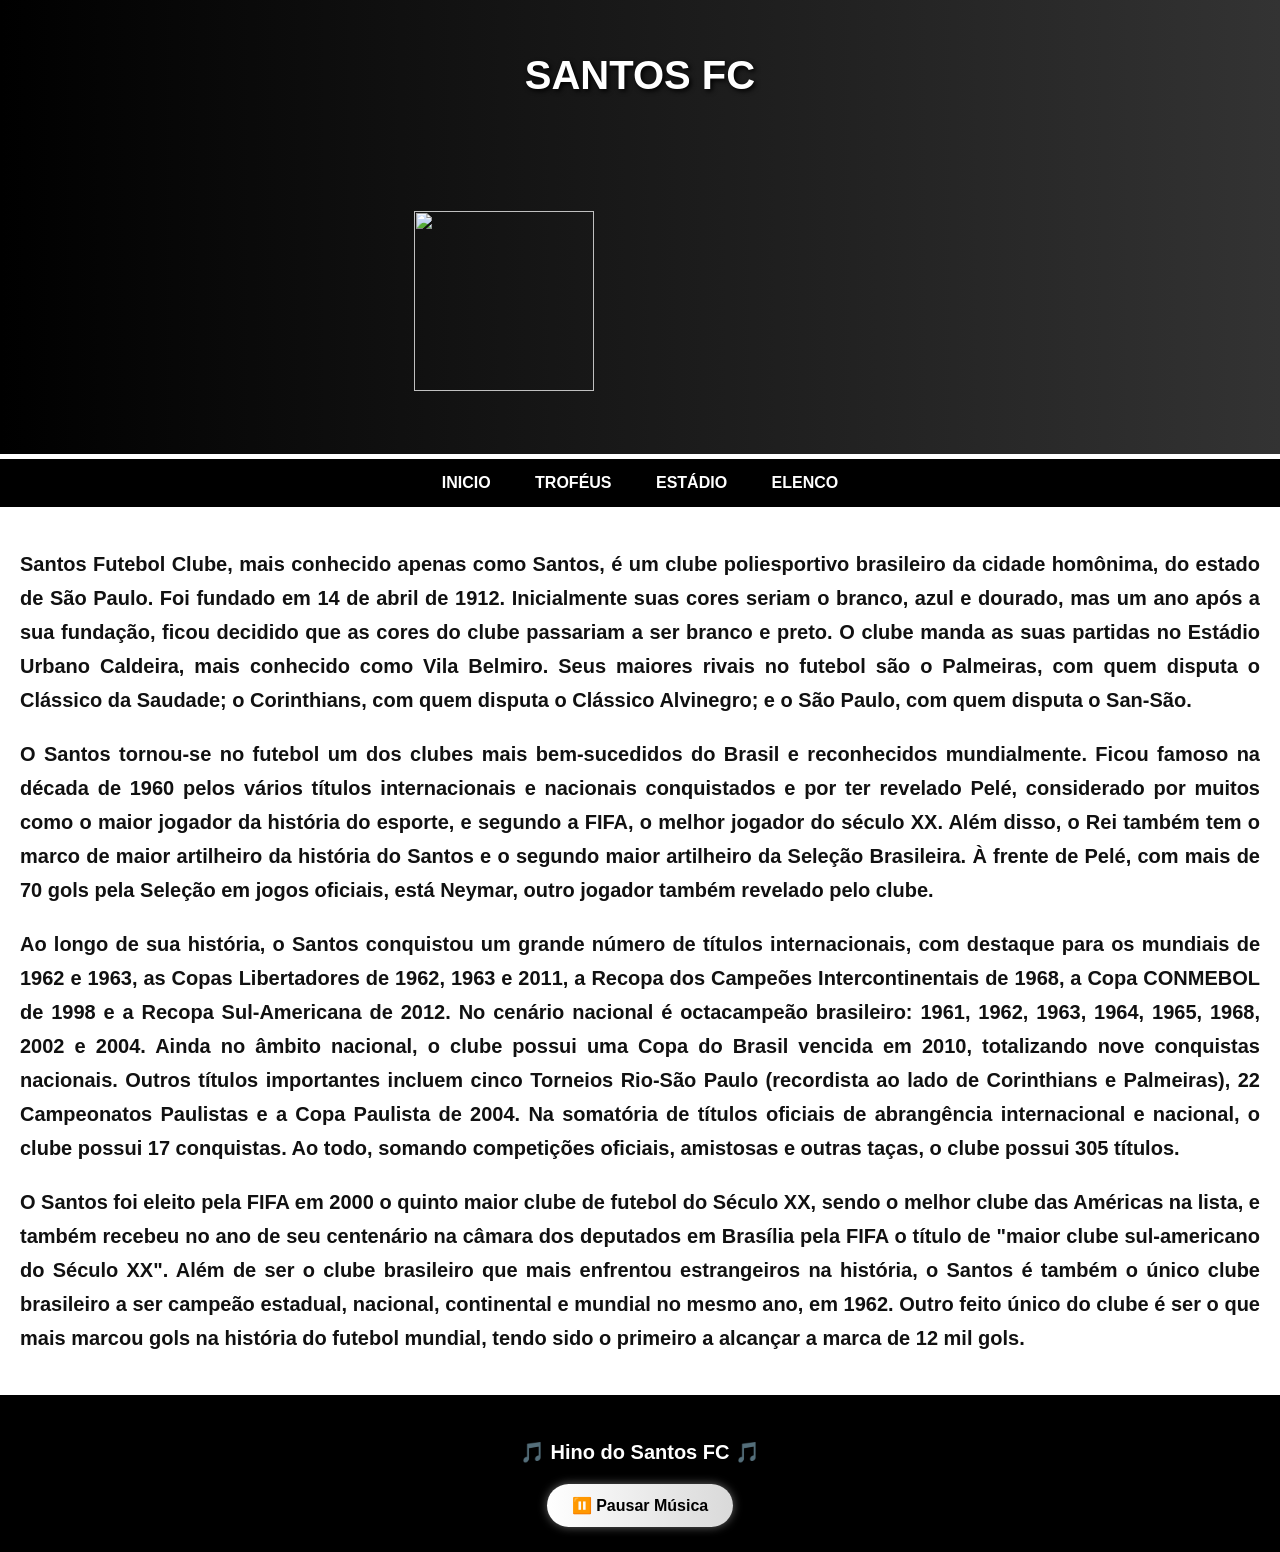
==== index.html @ cb482b90 "Add files via upload" ====
<!DOCTYPE html>
<html lang="pt-br">
  <head>
    <meta charset="utf-8">
   <link rel="stylesheet" href="alô ex.css">
   <title>SANTOS FC</title>
 </head>
<body>

<header>
<h2>SANTOS FC<h2>
<img src="santos.png" height="180px" width="180px"> 
<img src="gif-santos.gif" alt="Torcida Jovem" height="250px" width="250px"> 
</header>
<nav>
<a href="index.html.html"> INICIO</a>
<a href="Page_2.html"> TROFÉUS</a>
<a href="Page-3.html"> ESTÁDIO</a>
<a href="Page_4.html"> ELENCO</a>
</nav>

<section>
<h3>Santos Futebol Clube, mais conhecido apenas como Santos, é um clube poliesportivo brasileiro da cidade homônima, do estado de São Paulo. Foi fundado em 14 de abril de 1912. Inicialmente suas cores seriam o branco, azul e dourado, mas um ano após a sua fundação, ficou decidido que as cores do clube passariam a ser branco e preto. O clube manda as suas partidas no Estádio Urbano Caldeira, mais conhecido como Vila Belmiro. Seus maiores rivais no futebol são o Palmeiras, com quem disputa o Clássico da Saudade; o Corinthians, com quem disputa o Clássico Alvinegro; e o São Paulo, com quem disputa o San-São.</h3>

<h3> O Santos tornou-se no futebol um dos clubes mais bem-sucedidos do Brasil e reconhecidos mundialmente. Ficou famoso na década de 1960 pelos vários títulos internacionais e nacionais conquistados e por ter revelado Pelé, considerado por muitos como o maior jogador da história do esporte, e segundo a FIFA, o melhor jogador do século XX. Além disso, o Rei também tem o marco de maior artilheiro da história do Santos e o segundo maior artilheiro da Seleção Brasileira. À frente de Pelé, com mais de 70 gols pela Seleção em jogos oficiais, está Neymar, outro jogador também revelado pelo clube.</h3>

<h3>Ao longo de sua história, o Santos conquistou um grande número de títulos internacionais, com destaque para os mundiais de 1962 e 1963, as Copas Libertadores de 1962, 1963 e 2011, a Recopa dos Campeões Intercontinentais de 1968, a Copa CONMEBOL de 1998 e a Recopa Sul-Americana de 2012. No cenário nacional é octacampeão brasileiro: 1961, 1962, 1963, 1964, 1965, 1968, 2002 e 2004. Ainda no âmbito nacional, o clube possui uma Copa do Brasil vencida em 2010, totalizando nove conquistas nacionais. Outros títulos importantes incluem cinco Torneios Rio-São Paulo (recordista ao lado de Corinthians e Palmeiras), 22 Campeonatos Paulistas e a Copa Paulista de 2004. Na somatória de títulos oficiais de abrangência internacional e nacional, o clube possui 17 conquistas. Ao todo, somando competições oficiais, amistosas e outras taças, o clube possui 305 títulos.</h3>

<h3>O Santos foi eleito pela FIFA em 2000 o quinto maior clube de futebol do Século XX, sendo o melhor clube das Américas na lista, e também recebeu no ano de seu centenário na câmara dos deputados em Brasília pela FIFA o título de "maior clube sul-americano do Século XX". Além de ser o clube brasileiro que mais enfrentou estrangeiros na história, o Santos é também o único clube brasileiro a ser campeão estadual, nacional, continental e mundial no mesmo ano, em 1962. Outro feito único do clube é ser o que mais marcou gols na história do futebol mundial, tendo sido o primeiro a alcançar a marca de 12 mil gols.</h3>
<p>

</p>
</section>


<footer>
    <h3>🎵 Hino do Santos FC 🎵</h3>

    <audio id="musica" autoplay loop>
        <source src="santos.mp4" type="audio/mp4">
    </audio>

    <button onclick="toggleAudio()" id="botaoAudio">
        ⏸️ Pausar Música
    </button>

    <script>
        const audio = document.getElementById("musica");
        const botao = document.getElementById("botaoAudio");

        function toggleAudio() {
            if(audio.paused){
                audio.play();
                botao.innerHTML = "⏸️ Pausar Hino";
            }else{
                audio.pause();
                botao.innerHTML = "▶️ Tocar Hino";
            }
        }
    </script>
</footer>
---- alô ex.css ----
/* Fundo geral */
body{
    margin:0;
    font-family: Arial, Helvetica, sans-serif;
    background:#f5f5f5;
    color:#111;
}

/* Cabeçalho */
header{
    background:linear-gradient(to right,#000,#333);
    color:white;
    text-align:center;
    padding:20px;
    border-bottom:5px solid #fff;
}

header img{
    margin:5px;
}

/* Menu */
nav{
    background:#000;
    text-align:center;
    padding:15px;
}

nav a{
    color:white;
    text-decoration:none;
    margin:20px;
    font-weight:bold;
    transition:0.3s;
}

nav a:hover{
    color:#c0c0c0;
}

/* Conteúdo */
section{
    width:100%;
    float:left;
    padding:20px;
    box-sizing:border-box;
    background:white;
}

h3,h4,h5,h6{
	font-size: 20px;
}

section h3{
    text-align:justify;
    line-height:1.7;
	font-size: 20px;
}

/* Lateral */
aside{
    width:25%;
    float:right;
    padding:20px;
    box-sizing:border-box;
    background:#e9e9e9;
    text-align:center;
}

.poihu{
    width:1000px;
	height:450px
}

/* Rodapé */
footer{
    clear:both;
    background:#000;
    color:white;
    text-align:center;
    padding:25px;
}

/* Botão do áudio */
#botaoAudio{
    background:linear-gradient(to right,#ffffff,#d9d9d9);
    color:#000;
    border:none;
    padding:12px 25px;
    font-size:16px;
    font-weight:bold;
    border-radius:30px;
    cursor:pointer;
    transition:0.3s;
    box-shadow:0 0 10px rgba(255,255,255,0.4);
}

#botaoAudio:hover{
    transform:scale(1.08);
    background:white;
    box-shadow:0 0 20px rgba(255,255,255,0.8);
}

/* Título */
h2{
    font-size:40px;
    text-shadow:2px 2px 5px #000;
}
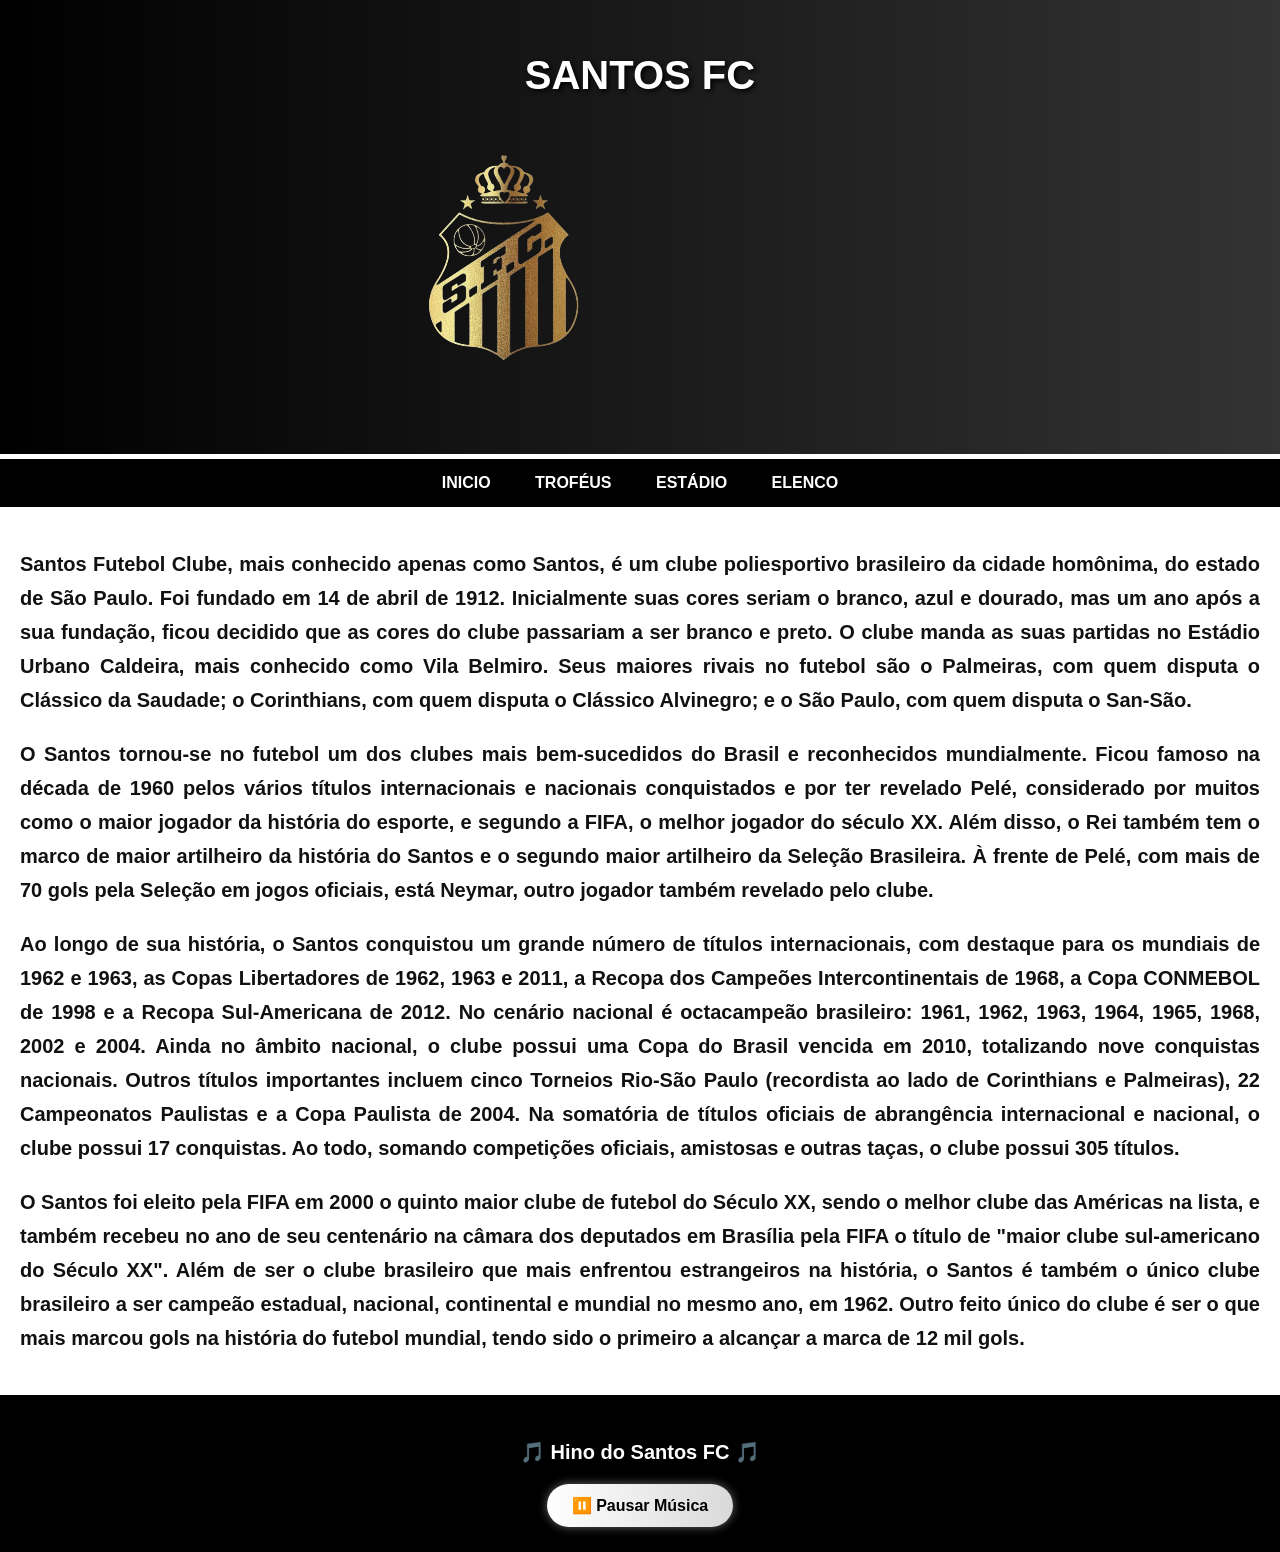
==== commit b423e566: "Add files via upload" ====
--- a/index.html
+++ b/index.html
@@ -9,11 +9,11 @@
 
 <header>
 <h2>SANTOS FC<h2>
-<img src="santos.png" height="180px" width="180px"> 
+<img src="santos.png" height="250px" width="250px"> 
 <img src="gif-santos.gif" alt="Torcida Jovem" height="250px" width="250px"> 
 </header>
 <nav>
-<a href="index.html.html"> INICIO</a>
+<a href="index.html"> INICIO</a>
 <a href="Page_2.html"> TROFÉUS</a>
 <a href="Page-3.html"> ESTÁDIO</a>
 <a href="Page_4.html"> ELENCO</a>
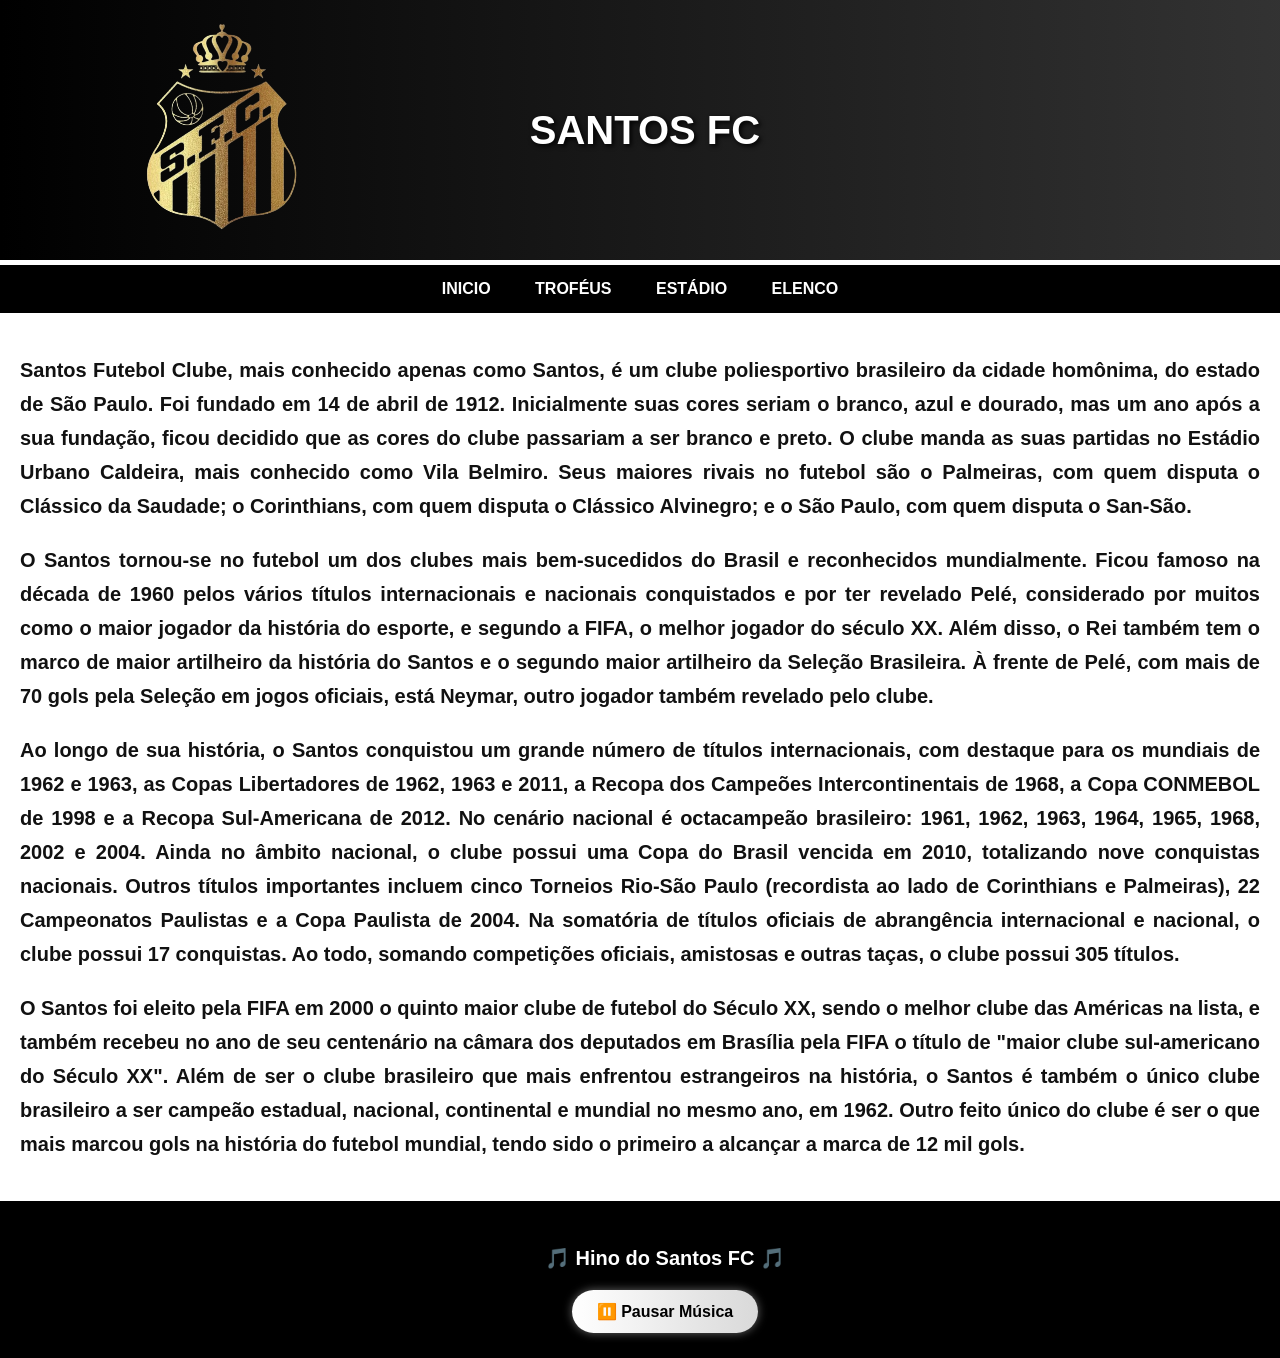
==== commit a1293692: "Add files via upload" ====
--- a/index.html
+++ b/index.html
@@ -2,14 +2,14 @@
 <html lang="pt-br">
   <head>
     <meta charset="utf-8">
-   <link rel="stylesheet" href="alô ex.css">
+   <link rel="stylesheet" href="santos.css">
    <title>SANTOS FC</title>
  </head>
 <body>
 
 <header>
-<h2>SANTOS FC<h2>
 <img src="santos.png" height="250px" width="250px"> 
+<div class="inicial"><h2>SANTOS FC</h2></div>
 <img src="gif-santos.gif" alt="Torcida Jovem" height="250px" width="250px"> 
 </header>
 <nav>
--- a/santos.css
+++ b/santos.css
@@ -0,0 +1,119 @@
+/* Fundo geral */
+body{
+    margin:0;
+    font-family: Arial, Helvetica, sans-serif;
+    background:#f5f5f5;
+    color:#111;
+}
+
+/* Cabeçalho */
+header{
+    background:linear-gradient(to right,#000,#333);
+    width:100%;
+    color:white;
+    padding:5px;
+    border-bottom:5px solid #fff;
+    display: flex;
+    justify-content:space-around;
+
+}}
+
+header img{
+    margin:5px;
+}
+
+/* Menu */
+nav{
+    background:#000;
+    text-align:center;
+    padding:15px;
+}
+
+nav a{
+    color:white;
+    text-decoration:none;
+    margin:20px;
+    font-weight:bold;
+    transition:0.3s;
+}
+
+nav a:hover{
+    color:#c0c0c0;
+}
+
+/* Conteúdo */
+section{
+    width:100%;
+    float:left;
+    padding:20px;
+    box-sizing:border-box;
+    background:white;
+}
+
+h3,h4,h5,h6{
+	font-size: 20px;
+}
+
+section h3{
+    text-align:justify;
+    line-height:1.7;
+	font-size: 20px;
+   width:100%;
+}
+
+/* Lateral */
+aside{
+    width:100%;
+    float:right;
+    padding:20px;
+    box-sizing:border-box;
+    background:#e9e9e9;
+    text-align:center;
+}
+
+.poihu{
+    width:1000px;
+	height:450px
+}
+
+/* Rodapé */
+footer{
+    clear:both;
+    background:#000;
+    color:white;
+    text-align:center;
+    padding:25px;
+    width:100%;
+}
+
+/* Botão do áudio */
+#botaoAudio{
+    background:linear-gradient(to right,#ffffff,#d9d9d9);
+    color:#000;
+    border:none;
+    padding:12px 25px;
+    font-size:16px;
+    font-weight:bold;
+    border-radius:30px;
+    cursor:pointer;
+    transition:0.3s;
+    box-shadow:0 0 10px rgba(255,255,255,0.4);
+}
+
+#botaoAudio:hover{
+    transform:scale(1.08);
+    background:white;
+    box-shadow:0 0 20px rgba(255,255,255,0.8);
+}
+
+/* Título */
+h2{
+    font-size:40px;
+    text-shadow:2px 2px 5px #000;
+}
+
+.inicial {
+    display: flex;
+    justify-content: center;
+    align-items: center;
+}
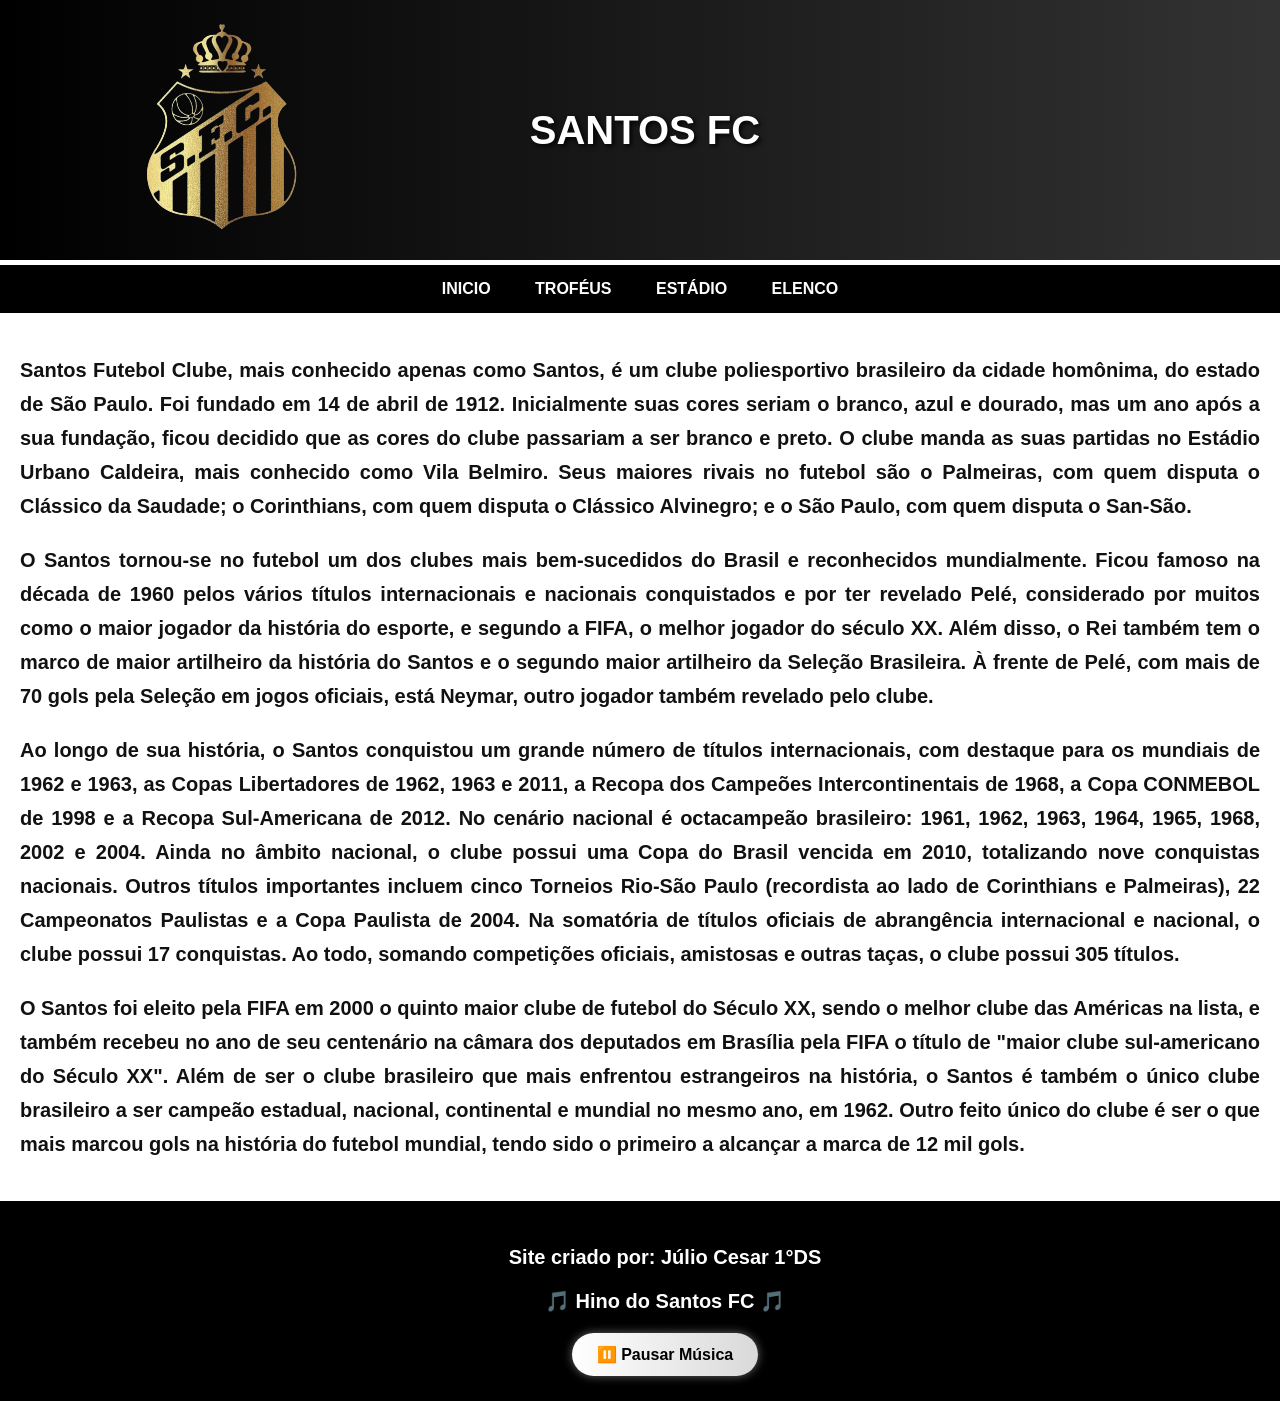
==== commit 03a9b1ba: "Add files via upload" ====
--- a/index.html
+++ b/index.html
@@ -13,10 +13,10 @@
 <img src="gif-santos.gif" alt="Torcida Jovem" height="250px" width="250px"> 
 </header>
 <nav>
-<a href="index.html"> INICIO</a>
-<a href="Page_2.html"> TROFÉUS</a>
-<a href="Page-3.html"> ESTÁDIO</a>
-<a href="Page_4.html"> ELENCO</a>
+<a href="index.html"> INICIO</a> 
+<a href="Page_2.html"> TROFÉUS</a> 
+<a href="Page-3.html"> ESTÁDIO</a> 
+<a href="Page_4.html"> ELENCO</a> 
 </nav>
 
 <section>
@@ -34,7 +34,10 @@
 
 
 <footer>
-    <h3>🎵 Hino do Santos FC 🎵</h3>
+  <h3> Site criado por: Júlio Cesar 1°DS </h3>  
+
+
+<h3>🎵 Hino do Santos FC 🎵</h3>
 
     <audio id="musica" autoplay loop>
         <source src="santos.mp4" type="audio/mp4">
